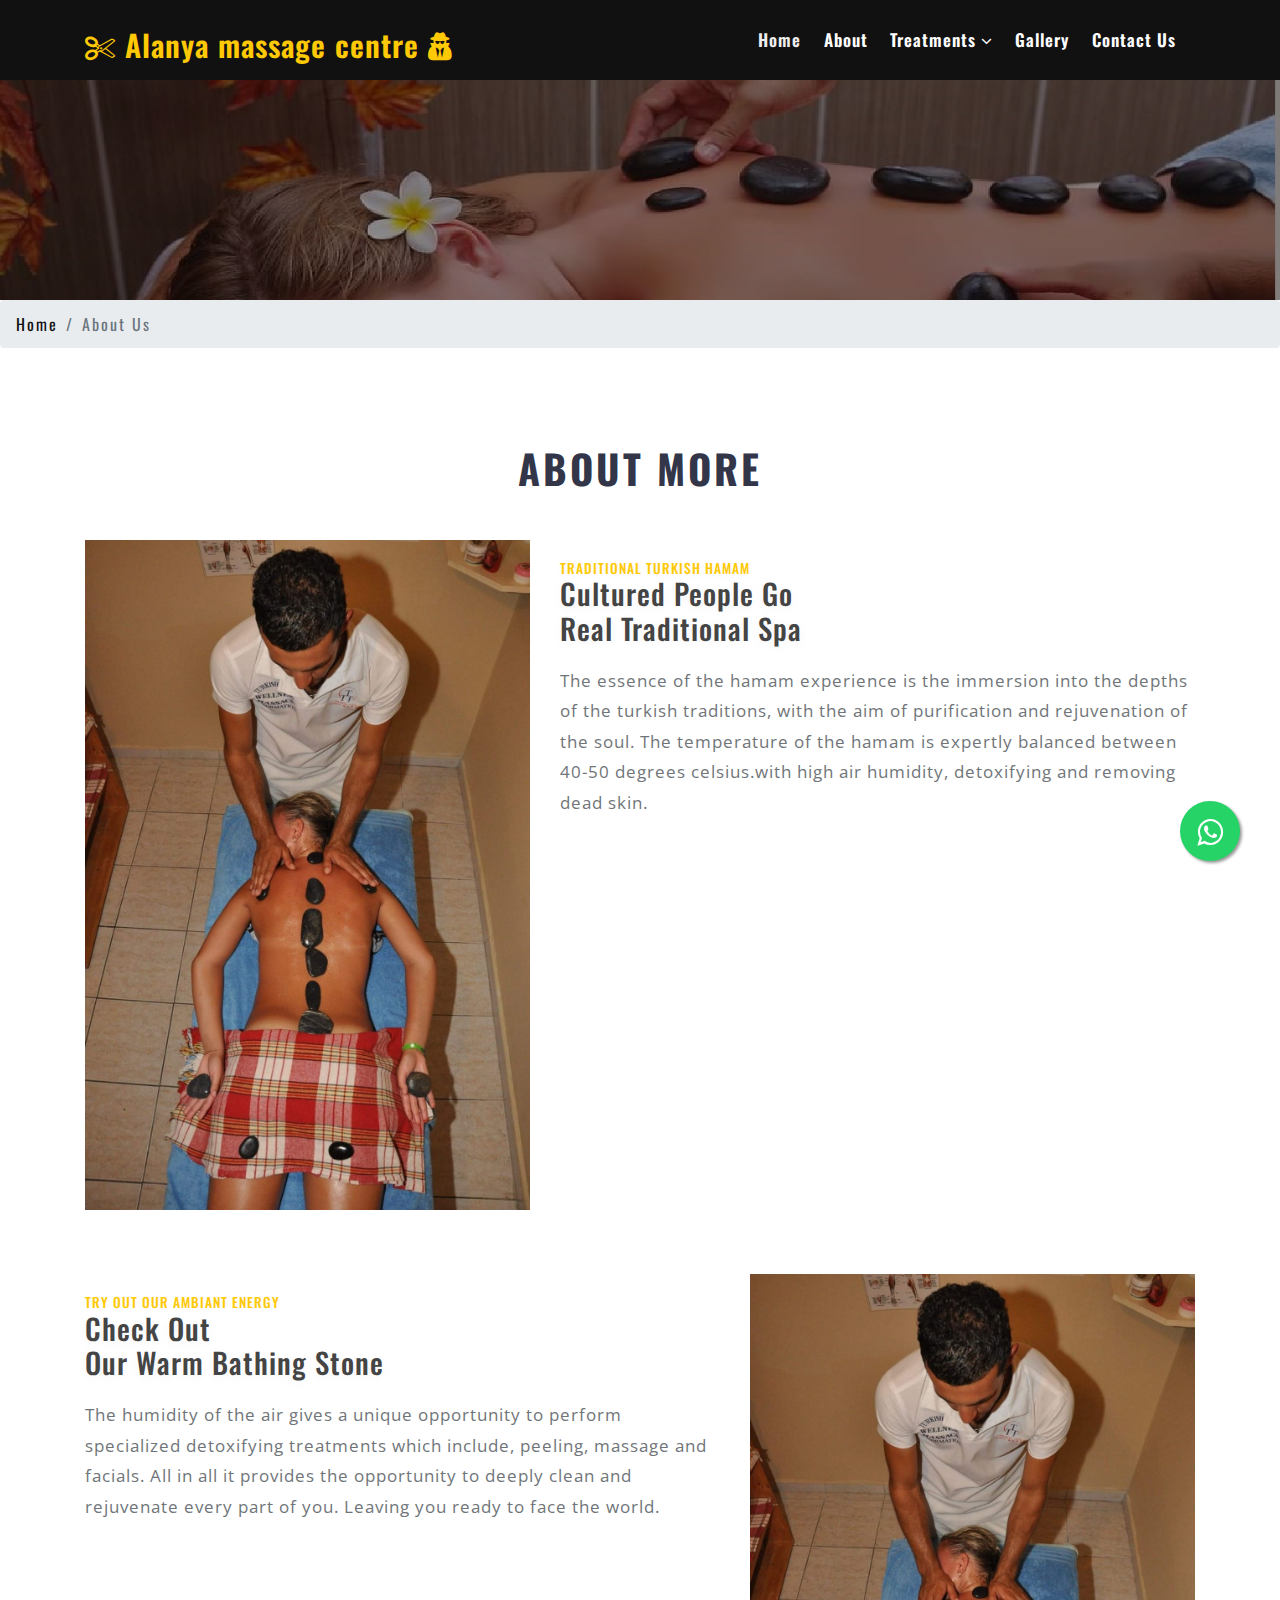
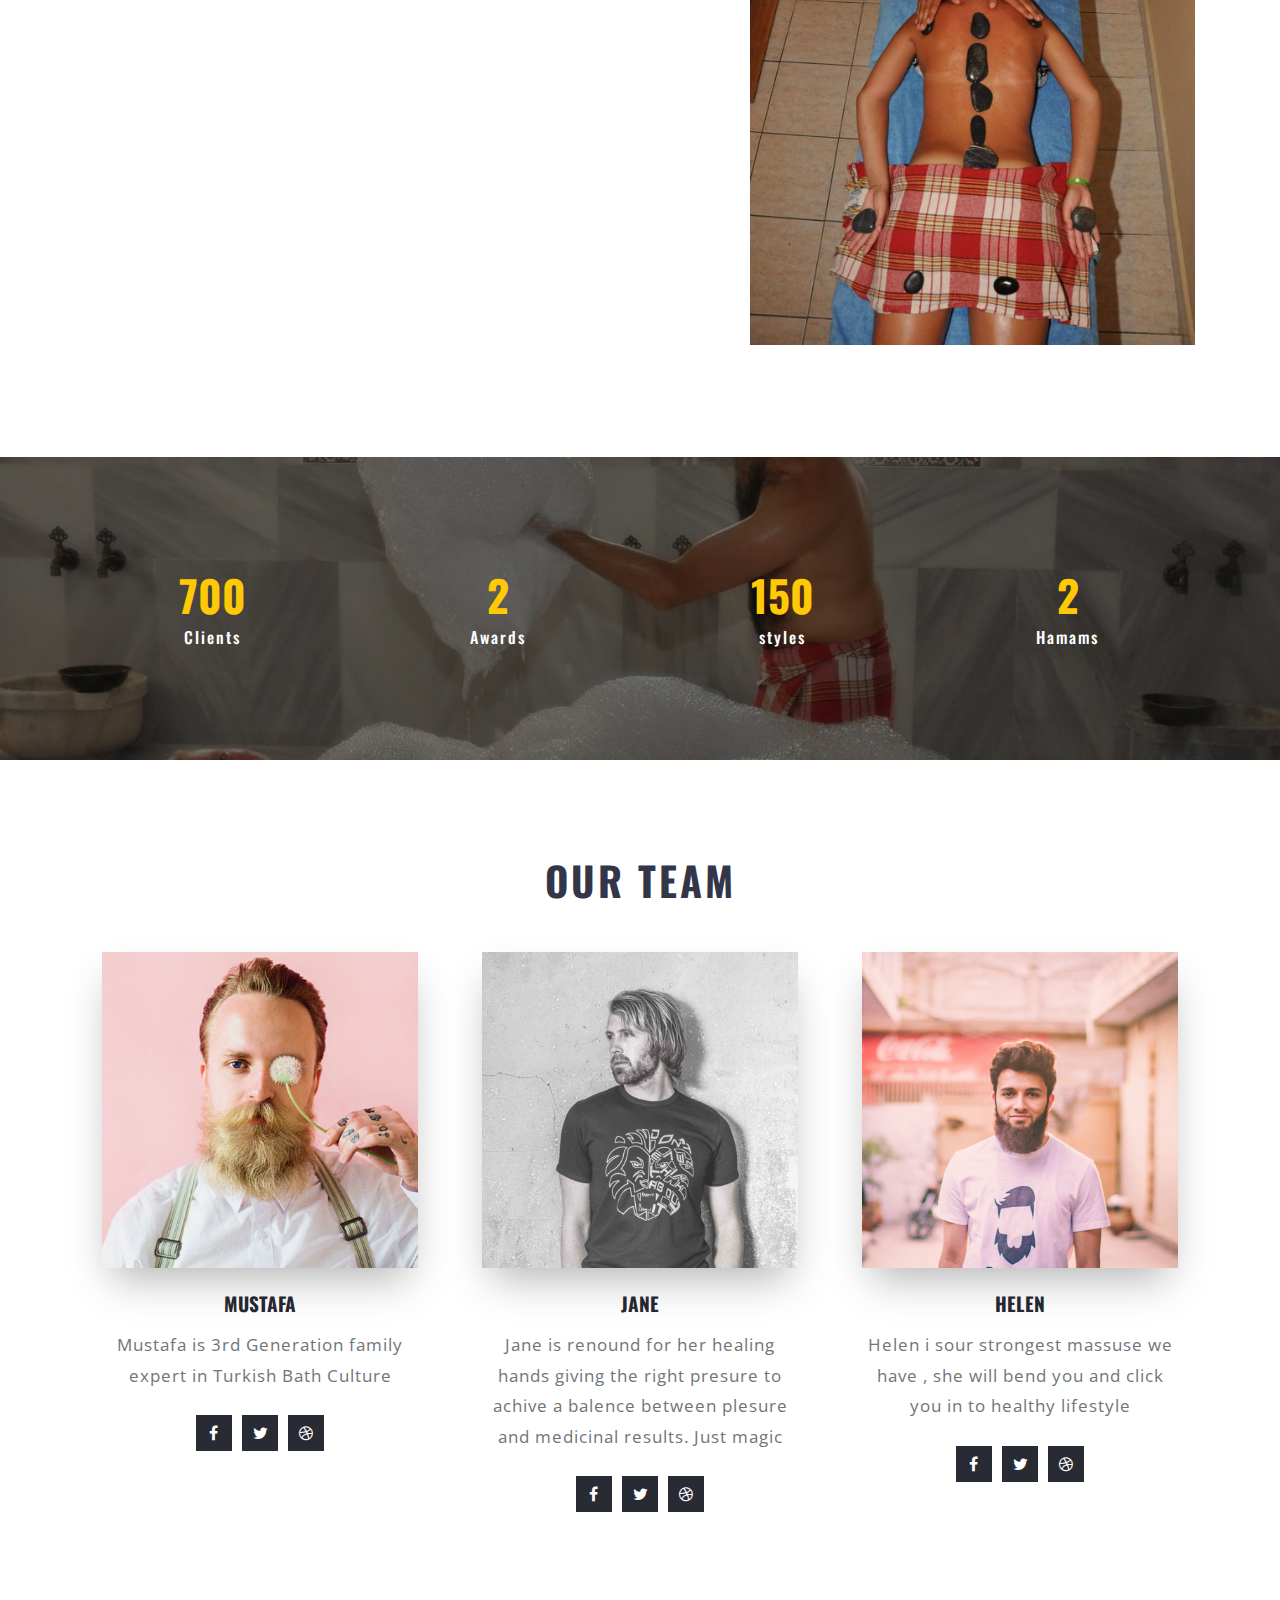
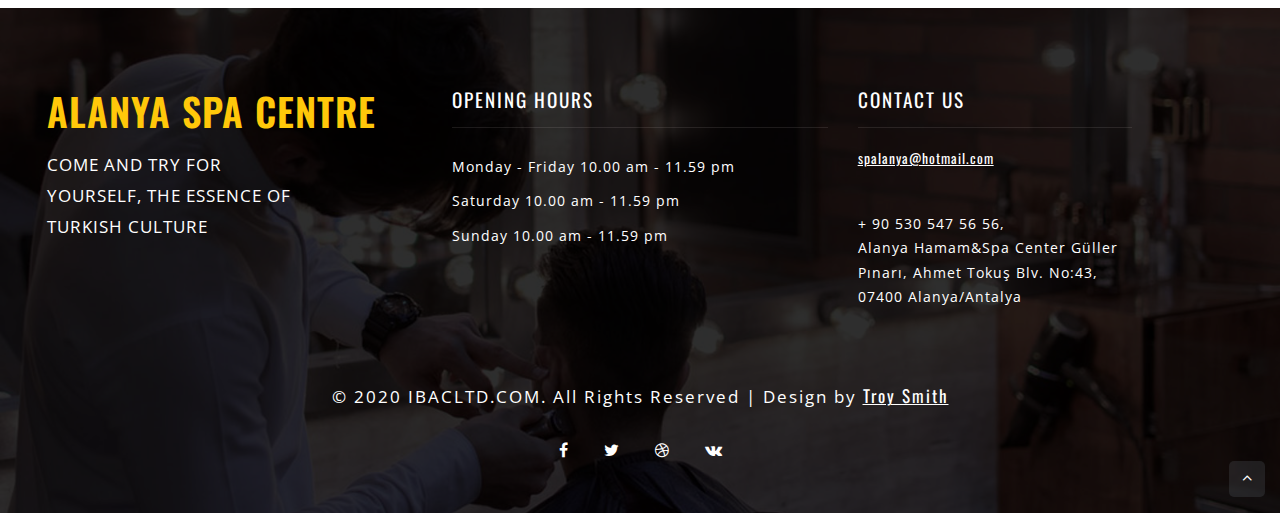
==== about.html @ a0852693 "Add files via upload" ====
<!--
Author:W3layouts
Author URL: http://ibacltd.com
License: Creative Commons Attribution 3.0 Unported
License URL: http://creativecommons.org/licenses/by/3.0/
-->

<!DOCTYPE html>
<html lang="zxx">

<head>
    <title>About | About :: </title>
    <!-- Meta tag Keywords -->
    <meta name="viewport" content="width=device-width, initial-scale=1">
    <meta charset="UTF-8" />
    <meta name="keywords" content="Alany Spa Center,  Android Compatible web template, Smartphone Compatible web template, free webdesigns for Nokia, Samsung, LG, SonyEricsson, Motorola web design" />
    <script>
        addEventListener("load", function () {
            setTimeout(hideURLbar, 0);
        }, false);

        function hideURLbar() {
            window.scrollTo(0, 1);
        }
    </script>

    <!-- //Meta tag Keywords -->
    <!-- Custom-Files -->
    <link rel="stylesheet" href="css/bootstrap.css">
    <!-- Bootstrap-Core-CSS -->
    <link rel="stylesheet" href="css/style.css" type="text/css" media="all" />
    <!-- Style-CSS -->
    <!-- font-awesome-icons -->
    <link href="css/font-awesome.css" rel="stylesheet">
    <!-- //font-awesome-icons -->
    <!-- /Fonts -->
   <link href="//fonts.googleapis.com/css?family=Oswald:200,300,400,500,600,700" rel="stylesheet">
   <link href="//fonts.googleapis.com/css?family=Open+Sans:300,300i,400,400i,600,600i,700,700i,800,800i" rel="stylesheet">
    <!-- //Fonts -->

</head>

<body>
<!-- header -->
<header>
	<div class="container">
		<div class="header d-lg-flex justify-content-between align-items-center">
			<div class="header-agile">
				<h1>
					<a class="navbar-brand logo" href="index.html">
						<span class="fa fa-scissors" aria-hidden="true" ></span> Alanya massage centre	<span class="fa fa-user-secret" aria-hidden="true" ></span>
					</a>
				</h1>
			</div>
			<div class="nav_w3ls">
				<nav>
					<label for="drop" class="toggle mt-lg-0 mt-1"><span class="fa fa-bars" aria-hidden="true"></span></label>
					<input type="checkbox" id="drop" />
						<ul class="menu">
							<li class="mr-lg-3 mr-2 active"><a href="index.html">Home</a></li>
							<li class="mr-lg-3 mr-2"><a href="about.html">About </a></li>
							<li class="mr-lg-3 mr-2 p-0">
							<!-- First Tier Drop Down -->
							<label for="drop-2" class="toggle">Treatments <span class="fa fa-angle-down" aria-hidden="true"></span> </label>
							<a href="#">Treatments <span class="fa fa-angle-down" aria-hidden="true"></span></a>
							<input type="checkbox" id="drop-2"/>
							<ul class="inner-dropdown">
								<li><a href="packages.html">Packages</a></li>
								<li><a href="packages.html">Turkish Bath</a></li>
								<li><a href="peeling.html">Peeling</a></li>
								<li><a href="massage_list.html">Extra Massage</a></li>
								<li><a href="sauna1.html">Sauna</a></li>
								<li><a href="relax.html">Relax</a></li>
                                <li><a href="doctor.html">Doctor Fish</a></li>
                                <li><a href="hairdresser.html">Hair styling</a></li>
                                <li><a href="manicure.html">Manicure</a></li>
                                
							</ul>
							</li>
							<li class="mr-lg-3 mr-2"><a href="gallery.html">Gallery</a></li>
							<li class="mr-lg-3 mr-2"><a href="contact.html">Contact Us</a></li>
							

						</ul>
				</nav>
			</div>

		</div>
	</div>
</header>
<!-- //header -->
<!-- banner -->
<section class="inner-page-banner" id="home">
</section>
<!-- //banner -->
<link rel="stylesheet" href="https://maxcdn.bootstrapcdn.com/font-awesome/4.5.0/css/font-awesome.min.css">
<a href="whatsapp://send?phone=447547747968" class="float" target="_blank">
<i class="fa fa-whatsapp my-float"></i>
</a>
<!-- page details -->
<div class="breadcrumb-agile">
	<ol class="breadcrumb mb-0">
		<li class="breadcrumb-item">
			<a href="index.html">Home</a>
		</li>
		<li class="breadcrumb-item active" aria-current="page">About Us</li>
	</ol>
</div>
<!-- //page details -->
	<!--about-mid -->
    <section class="banner-bottom py-5" id="exp">
        <div class="container py-md-5">
	<h3 class="heading text-center mb-3 mb-sm-5">About More</h3>
            <div class="row mid-grids mt-lg-5 mt-3">
                <div class="col-md-5 content-w3pvt-img">
                    <img src="images/ab1.jpg" alt="" class="img-fluid">
                </div>
                <div class="col-md-7 content-left-bottom entry-w3ls-info text-left mt-3">
                    <h5 class="mt-1">Traditional Turkish hamam </h5>
                    <h4>Cultured People go
                        <br>Real Traditional Spa</h4>
                    <p class="mt-2 text-left">The essence of the hamam experience is the immersion into the depths of the turkish traditions, with the aim of purification and rejuvenation of the soul.
                        The temperature of the hamam is expertly balanced between 40-50 degrees celsius.with high air humidity, detoxifying and removing dead skin. </p>

                </div>


            </div>
            <div class="row mid-grids mt-lg-5 mt-3 py-3">

                <div class="col-md-7 content-left-bottom entry-w3ls-info text-left mt-3">
                    <h5 class="mt-1">Try out our ambiant energy</h5>
                    <h4>Check out  
                        <br>our warm bathing stone</h4>
                    <p class="mt-2 text-left">The humidity of the air gives a unique opportunity to perform specialized detoxifying treatments which include, peeling, massage and facials. 
                        All in all it provides the opportunity to deeply clean and rejuvenate every part of you. Leaving you ready to face the world.</p>

                </div>
                <div class="col-md-5 content-w3pvt-img mt-lg-0 mt-3">
                    <img src="images/ab1.jpg" alt="" class="img-fluid">
                </div>
            </div>
        </div>
    </section>
    <!-- //about-mid -->
<!-- states -->
  <section class="stats-count">
  <div class="overlay py-5">
    <div class="container py-md-5">
      <div class="row text-center">
        <div class="col-lg-3 col-md-3 col-sm-3 col-6 my-3 number-wthree-info ">
          <h5>700</h5>
          <h6 class="pt-2">Clients</h6>
        </div>
        <div class="col-lg-3 col-md-3 col-sm-3 col-6 my-3 number-wthree-info">
          <h5>2</h5>
          <h6 class="pt-2">Awards</h6>
        </div>
        <div class="col-lg-3 col-md-3 col-sm-3 col-6 my-3 number-wthree-info">
          <h5>150</h5>
          <h6 class="pt-2">styles</h6>
        </div>
        <div class="col-lg-3 col-md-3 col-sm-3 col-6 my-3 number-wthree-info">
          <h5>2</h5>
          <h6 class="pt-2">Hamams</h6>
        </div>
      </div>
    </div>
	</div>
  </section>
  <!--//states -->

 <!--//team -->
    <section class="banner-bottom  py-5">
        <div class="container py-md-5">
			<h3 class="heading text-center mb-3 mb-sm-5">Our Team</h3>
            <div class="row mt-lg-5 mt-4">
                <div class="col-md-4 team-gd text-center">
                    <div class="team-img mb-4">
                        <img src="images/t1.jpg" class="img-fluid" alt="user-image">
                    </div>
                    <div class="team-info">
                        <h3 class="mt-md-4 mt-3">Mustafa</h3>
                        <p>Mustafa is 3rd Generation family expert in Turkish Bath Culture</p>
                        <ul class="list-unstyled team-icons mt-4">
                            <li>
                                <a href="#" class="t-icon">
                                    <span class="fa fa-facebook-f"></span>
                                </a>
                            </li>
                            <li>
                                <a href="#" class="t-icon">
                                    <span class="fa fa-twitter"></span>
                                </a>
                            </li>
                            <li>
                                <a href="#" class="t-icon">
                                    <span class="fa fa-dribbble"></span>
                                </a>
                            </li>

                        </ul>
                    </div>
                </div>

                <div class="col-md-4 team-gd second text-center my-md-0 my-5">
                    <div class="team-img mb-4">
                        <img src="images/t2.jpg" class="img-fluid" alt="user-image">
                    </div>
                    <div class="team-info">
                        <h3 class="mt-md-4 mt-3">Jane</h3>
                        <p>Jane is renound for her healing hands giving the right presure to achive a balence between plesure and medicinal results. Just magic</p>
                        <ul class="list-unstyled team-icons mt-4">
                            <li>
                                <a href="#" class="t-icon">
                                    <span class="fa fa-facebook-f"></span>
                                </a>
                            </li>
                            <li>
                                <a href="#" class="t-icon">
                                    <span class="fa fa-twitter"></span>
                                </a>
                            </li>
                            <li>
                                <a href="#" class="t-icon">
                                    <span class="fa fa-dribbble"></span>
                                </a>
                            </li>

                        </ul>
                    </div>
                </div>
                <div class="col-md-4 team-gd text-center">
                    <div class="team-img mb-4">
                        <img src="images/t3.jpg" class="img-fluid" alt="user-image">
                    </div>
                    <div class="team-info">
                        <h3 class="mt-md-4 mt-3"> Helen</h3>
                        <p>Helen i sour strongest massuse we have , she will bend you and click you in to healthy lifestyle</p>
                        <ul class="list-unstyled team-icons mt-4">
                            <li>
                                <a href="#" class="t-icon">
                                    <span class="fa fa-facebook-f"></span>
                                </a>
                            </li>
                            <li>
                                <a href="#" class="t-icon">
                                    <span class="fa fa-twitter"></span>
                                </a>
                            </li>
                            <li>
                                <a href="#" class="t-icon">
                                    <span class="fa fa-dribbble"></span>
                                </a>
                            </li>

                        </ul>
                    </div>
                </div>
            </div>

        </div>
    </section>
    <!--//team -->
<!-- footer -->
<footer class="footer-content">
    <div class="layer footer">
        <div class="container-fluid">
            <div class="row footer-top-inner-w3ls">
                <div class="col-lg-4 col-md-6 footer-top ">
                    <h2>
                        <a href="index.html">Alanya Spa Centre</a>
                    </h2>
                    <p class="my-3">COME AND TRY FOR YOURSELF, THE ESSENCE OF TURKISH CULTURE</p>
                    <p>
                    
                    </p>
                </div>
                <div class="col-lg-4 col-md-6 mt-md-0 mt-5">
                    <div class="footer-w3pvt">
                        <h3 class="mb-3 w3pvt_title">Opening Hours</h3>
                        <hr>
                        <ul class="list-info-w3pvt last-w3ls-contact mt-lg-4">
                            <li>
                                <p> Monday - Friday 10.00 am - 11.59 pm</p>

                            </li>
                            <li class="my-2">
                                <p>Saturday 10.00 am - 11.59 pm</p>

                            </li>
                            <li class="my-2">
                                <p>Sunday 10.00 am - 11.59 pm</p>

                            </li>


                        </ul>
                    </div>
                </div>
                <div class="col-lg-3 col-md-6 mt-lg-0 mt-5">
                    <div class="footer-w3pvt">
                        <h3 class="mb-3 w3pvt_title">Contact Us</h3>
                        <hr>
                        <div class="last-w3ls-contact">
                            <p>
                                <a href="spalanya@hotmail.com">spalanya@hotmail.com</a>
                            </p>
                        </div>
                        <div class="last-w3ls-contact my-2">
                            <p></p>
                        </div>
                        <div class="last-w3ls-contact">
                            <p>+ 90 530 547 56 56,
                                <br>Alanya Hamam&Spa Center
                                Güller Pınarı, Ahmet Tokuş Blv.
                                 No:43, 07400 Alanya/Antalya</p>
                        </div>
                    </div>
                </div>

            </div>

            <p class="copy-right-grids text-li text-center my-sm-4 my-4">© 2020  IBACLTD.COM. All Rights Reserved | Design by
                <a href="http://ibacltd.com"> Troy Smith </a>
            </p>
            <div class="w3ls-footer text-center mt-4">
                <ul class="list-unstyled w3ls-icons">
                    <li>
                        <a href="https://www.facebook.com/Alanyamassagecenter">
                        <span class="fa fa-facebook-f"></span>
                    </a>
                    </li>
                    <li>
                        <a href="#">
                        <span class="fa fa-twitter"></span>
                    </a>
                    </li>
                    <li>
                        <a href="#">
                        <span class="fa fa-dribbble"></span>
                    </a>
                    </li>
                    <li>
                        <a href="#">
                        <span class="fa fa-vk"></span>
                    </a>
                    </li>
                </ul>
            </div>
            <div class="move-top text-right"><a href="#home" class="move-top"> <span class="fa fa-angle-up  mb-3" aria-hidden="true"></span></a></div>
        </div>
        <!-- //footer bottom -->
    </div>
</footer>
<!-- //footer -->



</body>
</html>
---- css/style.css ----
/*--
Author: W3layouts
Author URL: http://w3layouts.com
License: Creative Commons Attribution 3.0 Unported
License URL: http://creativecommons.org/licenses/by/3.0/
--*/
html,
body {
    margin: 0;
    font-size: 100%;
    background: #fff;
	font-family: 'Oswald', sans-serif;
}

html {
  scroll-behavior: smooth;
}
body a {
    text-decoration: none;
    transition: 0.5s all;
    -webkit-transition: 0.5s all;
    -moz-transition: 0.5s all;
    -o-transition: 0.5s all;
    -ms-transition: 0.5s all;
	font-family: 'Oswald', sans-serif;
}

body img {
    max-width: 100%;
}

a:hover {
    text-decoration: none;
}

input[type="button"],
input[type="submit"],
input[type="text"],
input[type="email"],
input[type="search"] {
    transition: 0.5s all;
    -webkit-transition: 0.5s all;
    -moz-transition: 0.5s all;
    -o-transition: 0.5s all;
    -ms-transition: 0.5s all;
}
.float{
	position:fixed;
	width:60px;
	height:60px;
	bottom:40px;
	right:40px;
	background-color:#25d366;
	color:#FFF;
	border-radius:50px;
	text-align:center;
  font-size:30px;
	box-shadow: 2px 2px 3px #999;
  z-index:100;
}

.my-float{
	margin-top:16px;
}


h1,
h2,
h3,
h4,
h5,
h6 {
    margin: 0;
	color: #323648;
	font-family: 'Oswald', sans-serif;
}
li {
    list-style-type: none;
}
p {
    margin: 0;
    font-size: 17px;
    line-height: 1.8em;
    letter-spacing: 1px;
    color: #707579;
	font-family: 'Open Sans', sans-serif;
}

ul {
    margin: 0;
    padding: 0;
}

/*-- header --*/

a.navbar-brand {
    font-size: .75em;
    color: #ffc905;
    padding: 0;
    font-weight: 600;
    margin: 0;
    letter-spacing: 1px;
    position: relative;
}

/*-- //header --*/


/*-- banner --*/

.banner-text {
    padding-top: 17vw;
    width: 50%;
    margin: 0 13em;
}
.banner-text a {
  background-color: #ffc905;
    border-color: #ffc905;
    color: #000;
    padding: 0.8em 2em;
    border-radius: 4px;
    box-shadow: 2px 2px 2px 1px rgba(0, 0, 0, 0.15);
    font-size: 13px;
    display: inline-block;
    border: none;
    transition: all 500ms ease;
    text-align: justify;
    text-transform: uppercase;
    font-weight: 700;
    outline: none;
    letter-spacing: 2px;
	margin: 1em 0 0 0;
}
/*-- text Slider --*/


p.sub-para {
    font-size: 18px;
    color: #fff;
    letter-spacing: 2px;
    font-weight: 300;
}

.slider-top span {
    font-weight: 600;
}

.home h3 {
    font-size: 2em;
    color: #ffffff;
    letter-spacing: 2px;
    font-weight: 400;
    line-height: 1.15em;
}

.slider-info p {
    color: #fff;
  font-size: 14px;
    font-weight: 400;
    line-height: 30px;
    letter-spacing: 1px;
    margin-top: 1em;
}

/* //text slider */

.bs-slider-overlay {
    width: 100%;
    height: 100%; 
	background: rgba(0, 0, 0, 0.3);
    background-size: 2px;
    -webkit-background-size: 2px;
    -moz-background-size: 2px;
    -o-background-size: 2px;
    -ms-background-size: 2px;
}
.bs-slider-overlay1 {
    width: 100%;
    height: 100%; 
	background: rgba(0, 0, 0, 0.5);
    background-size: 2px;
    -webkit-background-size: 2px;
    -moz-background-size: 2px;
    -o-background-size: 2px;
    -ms-background-size: 2px;
}
h4.agile-title,h1.agile-title,h2.agile-title {
    letter-spacing: 1px;
    line-height: 1.2em;
    font-weight: 100;
	color: #fff;
	font-size: 70px;
    line-height: 78px;
    font-weight: 500;
}

/*-- //banner --*/
/*-- banner --*/

.csslider>ul>li,.bs-slider-overlay,.csslider>ul>li,.bs-slider-overlay1 {
    min-height: 750px;
}

.csslider>ul>li:first-child {
    background: url(../images/ban1.jpg) no-repeat center;
    background-size: cover;
}

.csslider>ul>li:nth-child(2) {
    background: url(../images/ban2.jpg) no-repeat center;
    background-size: cover;
}

.csslider>ul>li:nth-child(3) {
    background: url(../images/ban3.jpg) no-repeat center;
    background-size: cover;
}
.csslider>ul>li:last-child {
    background: url(../images/ban4.jpg) no-repeat center;
    background-size: cover;
}

.csslider {
    position: relative;
}

.csslider>input {
    display: none;
}

.csslider>input:nth-of-type(3):checked~ul li:first-of-type {
    margin-left: -200%;
}

.csslider>input:nth-of-type(4):checked~ul li:first-of-type {
    margin-left: -300%;
}

.csslider>input:nth-of-type(2):checked~ul li:first-of-type {
    margin-left: -100%;
}

.csslider>input:nth-of-type(1):checked~ul li:first-of-type {
    margin-left: 0%;
}

.csslider>ul {
    position: relative;
    font-size: 0;
    line-height: 0;
    margin: 0 auto;
    padding: 0;
    overflow: hidden;
    white-space: nowrap;
    -moz-box-sizing: border-box;
    -webkit-box-sizing: border-box;
    box-sizing: border-box;
}

.csslider>ul>li {
    position: relative;
    display: inline-block;
    width: 100%;
    height: 100%;
    overflow: visible;
    font-size: 15px;
    font-size: initial;
    line-height: normal;
    -moz-transition: all 0.5s cubic-bezier(0.4, 1.3, 0.65, 1);
    -o-transition: all 0.5s ease-out;
    -webkit-transition: all 0.5s cubic-bezier(0.4, 1.3, 0.65, 1);
    transition: all 0.5s cubic-bezier(0.4, 1.3, 0.65, 1);
    vertical-align: top;
    -moz-box-sizing: border-box;
    -webkit-box-sizing: border-box;
    box-sizing: border-box;
    white-space: normal;
}

.csslider>.navigation {
    position: absolute;
    bottom: 30px;
    left: 50%;
    z-index: 10;
    margin-bottom: -10px;
    font-size: 0;
    line-height: 0;
    text-align: center;
    -webkit-touch-callout: none;
    -webkit-user-select: none;
    -khtml-user-select: none;
    -moz-user-select: none;
    -ms-user-select: none;
    user-select: none;
}

.csslider>.navigation>div {
    margin-left: -100%;
}

.csslider>.navigation label {
    position: relative;
    display: inline-block;
    cursor: pointer;
    border-radius: 50%;
    margin: 0 4px;
    padding: 2px;
    background: #fff;
    border: 3px solid #fff;
}

.csslider>.navigation label:hover:after {
    opacity: 1;
}

.csslider>.navigation label:after {
    content: '';
    position: absolute;
    left: 50%;
    top: 50%;
    margin-left: -7px;
    margin-top: -7px;
    background: transparent;
    border-radius: 50%;
    padding: 3px;
    opacity: 0;
    border: 4px solid #fff;
}

.csslider.inside .navigation {
    bottom: 10px;
    margin-bottom: 10px;
}

.csslider.inside .navigation label {
    border: 1px solid #7e7e7e;
}

.csslider>input:nth-of-type(1):checked~.navigation label:nth-of-type(1):after,
.csslider>input:nth-of-type(2):checked~.navigation label:nth-of-type(2):after,
.csslider>input:nth-of-type(3):checked~.navigation label:nth-of-type(3):after,
.csslider>input:nth-of-type(4):checked~.navigation label:nth-of-type(4):after {
    opacity: 1;
}

.csslider.infinity>input:first-of-type:checked~.arrows label.goto-last,
.csslider>input:nth-of-type(1):checked~.arrows>label:nth-of-type(0),
.csslider>input:nth-of-type(2):checked~.arrows>label:nth-of-type(1),
.csslider>input:nth-of-type(3):checked~.arrows>label:nth-of-type(2)
.csslider>input:nth-of-type(4):checked~.arrows>label:nth-of-type(3) {
    display: block;
    left: 0;
    right: auto;
    -moz-transform: rotate(45deg);
    -ms-transform: rotate(45deg);
    -o-transform: rotate(45deg);
    -webkit-transform: rotate(45deg);
    transform: rotate(45deg);
}

.csslider.infinity>input:last-of-type:checked~.arrows label.goto-first,
.csslider>input:nth-of-type(1):checked~.arrows>label:nth-of-type(2),
.csslider>input:nth-of-type(2):checked~.arrows>label:nth-of-type(3),
.csslider>input:nth-of-type(3):checked~.arrows>label:nth-of-type(4) {
    display: block;
    right: 0;
    left: auto;
    -moz-transform: rotate(225deg);
    -ms-transform: rotate(225deg);
    -o-transform: rotate(225deg);
    -webkit-transform: rotate(225deg);
    transform: rotate(225deg);
}

/*#region MODULES */


#slider1 {
    width: 100%;
}

@media screen and (max-width: 800px) {
    .csslider>.navigation {
        bottom: 75px;
    }
}
@media screen and (max-width: 768px) {
    .csslider>ul>li {
        min-height: 486px;
    }
}
@media screen and (max-width:736px) {

    .csslider>.navigation {
        bottom: 40px;
    }
}

@media screen and (max-width: 640px) {
    .csslider>ul>li {
        min-height: 420px;
    }
}
@media screen and (max-width: 600px) {
    .csslider>ul>li {
        min-height: 385px;
    }
}
@media screen and (max-width: 480px) {
    .csslider>ul>li {
        min-height: 330px;
    }
}
@media screen and (max-width: 384px) {
    .csslider>ul>li {
        min-height: 280px;
    }
}
/* //banner */

/* header */
/* CSS Document */
header {
    position: absolute;
    z-index: 9;
    width: 100%;
    padding: 1rem 0;
	background-color:#111;
}

.toggle,
[id^=drop] {
	display: none;
}

/* Giving a background-color to the nav container. */
nav { 
	margin:0;
	padding: 0;
}


/* Since we'll have the "ul li" "float:left"
 * we need to add a clear after the container. */

nav:after {
	content:"";
	display:table;
	clear:both;
}

/* Removing padding, margin and "list-style" from the "ul",
 * and adding "position:reltive" */
nav ul {
	float: right;
	padding:0;
	margin:0;
	list-style: none;
	position: relative;
	}
	
/* Positioning the navigation items inline */
nav ul li {
	margin: 0px;
	display:inline-block;
	float: left;
	}

/* Styling the links */
nav a,nav a:hover {
    font-weight: 600;	
    text-transform: capitalize;
    color: #fff;
    letter-spacing: 1px;
    font-size: 17px;
    position: relative;
    padding: 0.2rem;
}

/* Background color change on Hover */
.menu li.active  a{ 
    color: #eee;
    background: transparent;
}

/* Hide Dropdowns by Default
 * and giving it a position of absolute */
nav ul ul {
	display: none;
	position: absolute; 
	/* has to be the same number as the "line-height" of "nav a" */
	top: 25px; 
    background: #fff;
    padding: 10px;
}
ul.inner-dropdown a:hover {
	color: #333;
}
/* Display Dropdowns on Hover */
nav ul li:hover > ul {
	display:inherit;
}
	
/* Fisrt Tier Dropdown */
nav ul ul li {
	width:160px;
	float:none;
	display:list-item;
	position: relative;
}
nav ul ul li a {
    color: #333;
    padding: 5px 10px;
    display: block;
}

/* Second, Third and more Tiers	
 * We move the 2nd and 3rd etc tier dropdowns to the left
 * by the amount of the width of the first tier.
*/
nav ul ul ul li {
	position: relative;
	top:-60px;
	/* has to be the same number as the "width" of "nav ul ul li" */ 
	left:170px; 
}

	
/* Change ' +' in order to change the Dropdown symbol */
li > a:only-child:after { content: ''; }


/* Media Queries
--------------------------------------------- */

@media all and (max-width : 991px) {

	#logo {
		display: block;
		padding: 0;
		width: 100%;
		text-align: center;
		float: none;
	}

	nav {
		margin: 0;
	}
	.header-agile{
		float: left;
	}
	nav ul {
		width: 100%;
	}
	/* Hide the navigation menu by default */
	/* Also hide the  */
	.toggle + a,
	.menu {
		display: none;
	}

	/* Stylinf the toggle lable */
	.toggle {
		display: block;
		padding: 4px 18px;
		font-size: 20px;
		text-decoration:none;
		border:none;
		float: right;
		background-color: #333;
		color: #fff;
	}
	.menu .toggle {
		float: none;
		text-align: center;
		margin: auto;
		width: 25%;
		padding: 5px;
		font-weight: normal;
		font-size: 15px;
		letter-spacing: 1px;
		background: none;
		color:#333;
	}

	.toggle:hover {
		color:#333;
		background-color: #fff;
	}

	/* Display Dropdown when clicked on Parent Lable */
	[id^=drop]:checked + ul {
		display: block;
		background: #fff;
		padding: 15px 0;
		text-align: center;
	}

	/* Change menu item's width to 100% */
	nav ul li {
		display: block;
		width: 100%;
		padding: 5px 0;
	}

	nav ul ul .toggle,
	nav ul ul a {
		padding: 0 40px;
	}

	nav ul ul ul a {
		padding: 0 80px;
	}

	nav a:hover,
 	nav ul ul ul a {
		background-color: transparent;
	}
  
	nav ul li ul li .toggle,
	nav ul ul a,
  nav ul ul ul a{
		padding:14px 20px;	
		color:#FFF;
		font-size:17px; 
	}
  
	/* Hide Dropdowns by Default */
	nav ul ul {
		float: none;
		position:static;
		color: #ffffff;
		/* has to be the same number as the "line-height" of "nav a" */
	}
		
	/* Hide menus on hover */
	nav ul ul li:hover > ul,
	nav ul li:hover > ul {
		display: none;
	}
		
	/* Fisrt Tier Dropdown */
	nav ul ul li {
		display: block;
		width: 100%;
		padding: 0;
	}

	nav ul ul ul li {
		position: static;
		/* has to be the same number as the "width" of "nav ul ul li" */ 

	}
	nav a {
		color: #333;
	}
	nav a:hover {
		color: #333;
	}
	.menu li.active a {
		color: #333;
	}
	nav ul ul li a {
		display: inline-block;
		font-size: 15px;
	}
	ul.inner-dropdown {
		padding-bottom: 0 !important;
		padding-top: 8px !important;
	}
}
@media all and (max-width : 991px) {
.menu .toggle {
		font-weight: 600;
		    font-size: 17px;
}
}
@media all and (max-width : 330px) {

	nav ul li {
		display:block;
		width: 94%;
	}

}
/*-- // header --*/
h3.heading {
    font-size: 40px;
    text-transform: uppercase;
    font-weight: 800;
    letter-spacing: 3px;
}
.breadcrumb-item {
    letter-spacing: 2px;
}
/*-- inner page banner --*/
.inner-page-banner {
    background: url(../images/ban1.jpg) no-repeat;
    background-size: cover;
    min-height: 300px;
    position: relative;
}
.inner-page-banner:before {
    content: '';
    position: absolute;
    width: 100%;
    height: 100%;
    top: 0;
    left: 0;
    opacity: 0.4;
    background: #000;
}

.title-desc a.btn {
       background-color: #ffc905;
    border-color: #ffc905;
    color: #000;
    padding: 0.8em 2em;
    border-radius: 4px;
    box-shadow: 2px 2px 2px 1px rgba(0, 0, 0, 0.15);
    font-size: 13px;
    display: inline-block;
    border: none;
    transition: all 500ms ease;
    text-align: justify;
    text-transform: uppercase;
    font-weight: 700;
    outline: none;
    letter-spacing: 2px;
}
.title-desc img {
    margin: 0em 0 1em 0;
}
li.breadcrumb-item a {
    color: #101010 !important;
}
/*-- //about page-bottom --*/
/*-- /about page-mid --*/

.content-left-bottom h5 {
    color: #ffc905;
    text-shadow: 0 2px 12px rgba(0, 0, 0, 0.05);
    font-size: 0.85em;
    text-transform: uppercase;
    letter-spacing: 1px;
}

.entry-w3ls-info h4 {
    color: #444;
    font-size: 1.8em;
    text-align: left;
	text-transform: capitalize;
    letter-spacing: 1px;
    margin-bottom: .7em;
    text-shadow: 0 2px 12px rgba(0, 0, 0, 0.05);
}
/*-- //about page-mid --*/
/*-- /services --*/
.ab-content-inner {
    padding: 2em 1em;
    background: #fff;
}

.ab-content img {

    width: 68%;
}
.ab-content1 img {
    width: 100%;
}
.ab-content-inner {
    padding: 2em 1em;
    background: #fff;
    text-align: center;
}

.services {
    background: #f7f7f7;
}

.ab-info-con h4 {
    margin: 1.1em 0 1em 0;
    font-weight: 500;
    font-size: 1.1em;
    color: #555;
}
span.fa.fa-arrow-circle-o-right {
    font-size: 1.5em;
    color:#ffc905;
}
/*-- //services --*/
/*-- /services page --*/
/*-- what we do --*/

.what-we-do {
    background: #f6f6f6;
}
.what-we-do-grid h4 {
    text-transform: uppercase;
    font-size: 18px;
    letter-spacing: 1px;
    font-weight: 600;
}
.bg-grid-clr {
    background: #fff;
    padding: 1em;
}
/*-- what we do --*/
/*-- //services page --*/

/*-- stats-count-- */
.matter-txt{
  background: url(../images/b3.jpg) no-repeat center;
  background-size: cover;
  -webkit-background-size: cover;
  -moz-background-size: cover;
  -o-background-size: cover;
  -ms-background-size: cover;}
  .matter-w3layouts-text h5 {
    font-size: 36px;
    font-weight: 700;
    color: #fff;
    letter-spacing: 3px;

}
.stats-count,.clents {
  background: url(../images/ban3.jpg) no-repeat center;
  background-size: cover;
  -webkit-background-size: cover;
  -moz-background-size: cover;
  -o-background-size: cover;
  -ms-background-size: cover;
}
.overlay {
    background: rgba(0, 0, 0, 0.5);
}
.number-wthree-info h5 {
  font-size: 43px;
  font-weight: 700;
  color: #ffc905;
}

 .blog-date-grid ul li a, .w3layouts-team-grid h6 {
    font-size: 14px;
    color: #525252;
    font-weight: 400;
    letter-spacing: 0px;
}
.number-wthree-info h6 {
    color: white;
    letter-spacing: 2px;
}
/*-- //stats-count-- */
/* gallery page */
.gallery {
    position: relative;
}

.gal-img img,
.popup img {
    width: 100%;
}

/* popup */
.popup-effect {
    position: fixed;
    top: 0;
    bottom: 0;
    left: 0;
    right: 0;
    background: rgba(0, 0, 0, 0.7);
    transition: opacity 0ms;
    visibility: hidden;
    opacity: 0;
    z-index: 99;
}

.popup-effect:target {
    visibility: visible;
    opacity: 1;
}

.popup {
    background: #fff;
    border-radius: 4px;
    max-width: 430px;
    position: relative;
    margin: 8em auto;
    padding: 3em 2em;
    z-index: 999;
    text-align: center;
}

.popup .close {
    position: absolute;
    top: 5px;
    right: 15px;
    transition: all 200ms;
    font-size: 30px;
    font-weight: bold;
    text-decoration: none;
    color: #000;
}


/* //popup */
/* //gallery page */

/*--/team--*/

.team-gd {
    padding: 0em 2em;
    background-color: #fff;
    border: 1px solid #ddd;
}

.team-info h3 {
    font-size: 1.2em;
    font-weight: 700;
    color: #262631;
    margin-bottom: 0.8em;
	text-transform: uppercase;
}

.sub-tittle-team {
    font-size: 0.67em;
    color: #17c0eb;
    font-weight: 700;
    letter-spacing: 2px;
    display: block;
}

.team-gd {
    transition: 2s all;
    -webkit-transition: 2s all;
    -moz-transition: 2s all;
    -ms-transition: 2s all;
    -o-transition: 2s all;

    border: transparent;
}


.team-gd img {
    box-shadow: 0 20px 40px -10px rgba(0, 0, 0, .3);
}

.team-icons li {
    display: inline-block;
    list-style: none;
}

a.t-icon {
    display: inline-block;
    width: 36px;
    height: 36px;
    background: #282b34;
    margin: 0 0.2em;
    color: #fff;
}

a.t-icon span {
    line-height: 36px;
}

/*--//team--*/
/*-- pricing grids --*/
.pricing-grids .padding {
    background: #fff;
    border: 6px solid #f6f6f6;
    padding: 2em 2em;
    position: relative;
	
}
.padding h3 {
    margin: 1em 0;
    color: #ffc905;
    font-weight: 400;
}
.border-dot {
    padding-bottom: 10px;
    border-bottom: 2px dotted #555;
}
.menu-item-name h6 {
    font-size: 16px;
    text-transform: uppercase;
    letter-spacing: 1px;
}
.menu-item-price h6 {
    font-size: 18px;
    color: #323648;
    letter-spacing: 1px;
}
.menu-item-description p {
    font-size: 15px;
}

/*-- //pricing grids --*/
/*-- /order-sec --*/

.order-sec {
    background: #000;
}

h3.tittle span,
h3.tittle.two span {
    color: #fff;
    display: block;
    font-size: 0.6em;
    letter-spacing: 2px;
    font-weight: 800;
}

h3.tittle.order {
    font-size: 1.6em;
    color: #ffc905;
    font-weight: 600;
}

.order-left-content h4 {
    font-size: 4em;
    font-weight: 600;
}

h4.tittle {
    font-size: 4em;
    color: #ffffff;
    text-shadow: 0 1px 2px rgba(0, 0, 0, 0.37);
    text-transform: uppercase;
    letter-spacing: 10px;
   
}
.read-more a {
         background-color: #ffc905;
    border-color: #ffc905;
    color: #000;
    padding: 0.8em 2em;
    border-radius: 4px;
    box-shadow: 2px 2px 2px 1px rgba(0, 0, 0, 0.15);
    font-size: 13px;
    display: inline-block;
    border: none;
    transition: all 500ms ease;
    text-align: justify;
    text-transform: uppercase;
    font-weight: 700;
    outline: none;
    letter-spacing: 2px;
	    margin: 1em 0 0 0;
}
/*-- //order-sec --*/

/*-- /testimonials --*/

#testimonials {
    background: rgb(239, 255, 255);
}

.test-info h3 {
    font-size: 0.9em;
    color: #1e272e;
    letter-spacing: 1px;
    font-weight: 700;
}

.test-img img {
    border-radius: 50%;
    -webkit-border-radius: 50%;
    -o-border-radius: 50%;
    -ms-border-radius: 50%;
    -moz-border-radius: 50%;
    padding: 4px;
    background: rgba(30, 39, 46, 0.12);
    margin-top: 1em;
}

.mobl-footer.test-soc ul li {
    display: inline-block;
    margin: 0 0.3em;
}

.mobl-footer.test-soc ul li a span {
    color: #1e272e;
}

/*-- //testimonials --*/
/*-- /single-page --*/
.content-sing-w3ls h4 {
    color: #555;
    font-size: 1.4em;
    margin: 1em 0;
    letter-spacing: 2px;
    font-weight: 600;
}

h4.leave-w3ls {
    font-size: 1.4em;
    color: #4f5152;
    font-weight: 600;
    letter-spacing: 2px;
    margin-bottom: 2em;
}

.media h5 {
    font-size: 1em;
    color: #555;
    font-weight: 600;
    letter-spacing: 1px;
    margin-bottom: 2em;
}

.single-w3pvt-page img {
    border-radius: 4px;
    -webkit-border-radius: 4px;
    -o- border-radius: 4px;
    -moz-border-radius: 4px;
    -ms-border-radius: 4px;
}
/* social icons */
.w3ls_social_list li {
    display: inline-block;
}

.w3ls_social_list li a {
    width: 34px;
    height: 34px;
    text-align: center;
    display: inline-block;
    font-size: 13px;
    border-radius: 50%;
}

.w3ls_social_list li a span {
    color: #fff;
    line-height: 34px;
}

a.w3pvt_facebook {
    background: #3b5998;
}

a.w3pvt_twitter {
    background: #1da1f2;
}

a.w3pvt_dribble {
    background: #ea4c89;
}

a.w3pvt_google {
    background: #F44336;
}

/* //social-icons */
/*-- //single-page --*/
/*-- /contact --*/
.map-w3layouts iframe {
    min-height: 20em;
    border: none;
    background: #e8eaec;
    padding: 0.4em;
    width: 100%;
}

.form-group label {
    font-size: 0.9em;
    color: #666;
    font-weight: 500;
    font-family: 'Poppins', sans-serif;
    letter-spacing: 1px;
}

.w3layouts-contact-fm {
    margin: 0 auto;
    width: 80%;
}

.form-group input {
    outline: none;
    padding: 16px 20px;
    color: #333;
    font-size: 14px;
    text-transform: capitalize;
    letter-spacing: 2px;
    width: 100%;
    border: 1px solid #ddd;
    text-align: center;
    background: #F9FAFF;
}

.btn.submit {
    background:#ffc905;
    -moz-transition: all 0.25s ease;
    -o-transition: all 0.25s ease;
    -webkit-transition: all 0.25s ease;
    transition: all 0.25s ease;
    color: #000;
    padding: 0.9em 3em;
    text-transform: uppercase;
    font-size: 0.9em;
    letter-spacing: 2px;
    font-weight: 600;
    -moz-box-shadow: 1px 3px 8px 0 rgba(0, 0, 0, 0.15);
    -webkit-box-shadow: 1px 3px 8px 0 rgba(0, 0, 0, 0.15);
    box-shadow: 1px 3px 8px 0 rgba(0, 0, 0, 0.15);
}

.form-group textarea {
    min-height: 16em;
    border: 1px solid #ddd;
    background: #F9FAFF;
}

/*-- //contact --*/
/*-- subscribe --*/
subscribe form {
    border: 1px solid #808080;
    width: 80%;
    margin-top: 10px;
}
.subscribe form input[type="email"] {
    outline: none;
    padding: 15px 25px;
    color: #333;
    font-size: 15px;
    width: 90%;
    border: none;
    background: #fff;
    letter-spacing: 1px;
}
.subscribe button.btn1 {
    color: #fff;
    border: none;
    padding: 13px 0;
    outline: none;
    text-align: center;
    text-decoration: none;
    background: #333;
    cursor: pointer;
    -webkit-transition: 0.5s all;
    -moz-transition: 0.5s all;
    -o-transition: 0.5s all;
    -ms-transition: 0.5s all;
    transition: 0.5s all;
    float: right;
    width: 10%;
}

.subscribe form {
    width: 80%;
    margin-top: 10px;
}
.subscribe h3 {
    font-size: 40px;
    color: #fff;
    letter-spacing: 1px;
}
.subscribe-left {
	background: #ffc905;
}
.subscribe-right {
    background: #f6f6f6;
}
.news-icon {
    width: 20%;
	text-align: center;
}
.news-icon span.fa {
    color: #fff;
    font-size: 55px;
    margin-top: 20px;
}
/*-- //subscribe --*/
/* footer */

.footer-content {
    background: url(../images/banner2.jpg) center no-repeat;
    -webkit-background-size: cover;
    -moz-background-size: cover;
    -o-background-size: cover;
    -ms-background-size: cover;
    background-size: cover;
    min-height: 28em;
}

hr {
    border-top: 1px solid rgba(251, 247, 247, 0.1);
}

.layer.footer {
    min-height: 28em;
    background: rgba(0, 0, 0, 0.82);
}

.footer-top-inner-w3ls {
    padding: 5em 2em 3em 2em;
}

.footer-content h2 a {
    text-transform: uppercase;
    font-size: 1.2em;
    letter-spacing: 1px;
    font-weight: 600;
    color: #ffc80a;
}

/* footer grids */

ul.list-info-w3pvt {
    list-style: none;
}

h4.footer-title {
    color: #777;
    text-transform: capitalize;
}

.footerv3-top p {
    font-size: 1em;
    color: #a3b1bf;
    margin: 1em 0;
    line-height: 1.5em;
}

.footer p a {
    color: #fff;
    text-decoration: underline;
}

.last-w3ls-contact p {
    display: inline-block;
    vertical-align: middle;
    color: #fff;
    font-size: 0.85em;
    letter-spacing: 1px;
    margin: 0;
}

.footer-top p {
    padding-right: 6em;
    color: #fff;
}

.last-w3ls-contact p a:hover {
    color: #15b915;
}

.list-info-w3pvt li a {
    color: #fff;
    font-size: 0.85em;
    letter-spacing: 1px;
}

.list-info-w3pvt li a:hover {
    opacity: 0.8;
}

h3.w3pvt_title {
    font-size: 1.2em;
    color: #fff;
    font-weight: 400;
    text-transform: uppercase;
    letter-spacing: 2px;
}

.last-w3ls-contact a {
    color: #fff;
}

.w3ls-icons li {
    display: inline-block;
    margin: 0 1em;
}

.w3ls-icons li a span {
    color: #fff;
}

.w3ls-icons li a span:hover {
    color: #ffc80a;
}

/* //footer */

/* copyright */

p.copy-right-grids {
    letter-spacing: 2px;
    color: #fff;
}

p.copy-right-grids a {
    color: #fff;
}

/* //copyright */

a.move-top {
    text-align: center;
}

a.move-top span {
    color: #fff;
    width: 36px;
    height: 36px;
    border: transparent;
    line-height: 2em;
    background: #626c733b;
    border-radius: 5px;
    -webkit-border-radius: 5px;
    -o-border-radius: 5px;
    -moz-border-radius: 5px;
    -ms-border-radius: 5px;
}

/*-- //footer --*/
/*-- Responsive design --*/
@media(max-width:1440px) {
	.banner-text {
    padding-top: 17vw;
    width: 56%;
    margin: 0 9em;
}
}
@media(max-width:1366px) {
}
@media(max-width:1280px) {
    
}
@media(max-width:1080px) {
	.banner-text {
    width: 75%;
}.banner-text {
    padding-top: 20vw;
}
}
@media(max-width:1024px) {
	.csslider>ul>li, .bs-slider-overlay, .csslider>ul>li, .bs-slider-overlay1 {
    min-height: 642px;
}
.footer-top p {
    padding-right: 3em;
}
}
@media(max-width:991px) {
	h4.agile-title, h1.agile-title, h2.agile-title {
    font-size: 62px;
}
.subscribe h3 {
    font-size: 35px;
}
}
@media(max-width:800px) {
	h4.agile-title, h1.agile-title, h2.agile-title {
    font-size: 55px;
}
.banner-text {
    width: 90%;
}
.banner-text {
    width: 83%;
    margin: 0 4em;
}
}
@media(max-width:768px) {
	.csslider>ul>li, .bs-slider-overlay, .csslider>ul>li, .bs-slider-overlay1 {
    min-height: 570px;
}
h4.tittle {
    font-size: 3em;
}
.subscribe h3 {
    font-size: 32px;
}
}
@media(max-width:736px) {
	h4.agile-title, h1.agile-title, h2.agile-title {
    font-size: 44px;
    line-height: 56px;
}
.banner-text {
    padding-top: 23vw;
}
.news-icon span.fa {
    color: #fff;
    font-size: 55px;
    margin-top: 1px;
}
}
@media(max-width:667px) {
	
}
@media(max-width:640px) {
.banner-text {
    padding-top: 25vw;
    margin: 0 2em;
}
}
@media(max-width:600px) {
	h4.agile-title, h1.agile-title, h2.agile-title {
    font-size: 37px;
    }
	h3.heading {
    font-size: 36px;
    }
	.news-icon span.fa {
    font-size: 39px;
    }
	.footer-top p {
    padding-right: 1em;
    }
}
@media(max-width:568px) {
	.title-desc img {
    width: 50%;
}
.footer-content h2 a {
    text-transform: uppercase;
    font-size: 1em;
}
.footer-top p {
    padding-right: 1em;
    color: #fff;
}
}
@media(max-width:480px) {
	.banner-text {
    width: 100%;
}
.csslider>ul>li, .bs-slider-overlay, .csslider>ul>li, .bs-slider-overlay1 {
    min-height: 520px;
}
h3.tittle.order {
    font-size: 1.3em;
}
h4.tittle {
    font-size: 2.5em;
}
.subscribe h3 {
    font-size: 25px;
}
.footer-top p {
    padding-right: 1em;
    color: #fff;
}
.entry-w3ls-info h4 {
    font-size: 1.5em;
}
.number-wthree-info h5 {
    font-size: 31px;
}
.content-left-bottom p {
    font-size: 15px;
}
p.copy-right-grids {
    letter-spacing: 1px;
}
}
@media(max-width:414px){
	h4.agile-title, h1.agile-title, h2.agile-title {
    font-size: 30px;
    line-height: 43px;
}
.banner-text {
    padding-top: 35vw;
    margin: 0 1em;
}
.padding h3 {
    font-size: 1.4em;
}
.title-desc p {
    font-size: 15px;
}
h3.heading {
    font-size: 30px;
}
.menu-item-name h6 {
    font-size: 14px;
    letter-spacing: 0px;
}
.test-info p {
    font-size: 15px;
}
p.copy-right-grids {
    letter-spacing: 1px;
    color: #fff;
    font-size: 15px;
}
.header-agile h1 {
    font-size: 2em;
}
.footer-top p {
    font-size: 15px;
}
}
@media(max-width:384px){
	.padding h3 {
    font-size: 1.2em;
}
.menu-item-name h6 {
    font-size: 13px;
    
}
}
@media(max-width:375px){
h4.tittle {
    font-size: 2em;
}
h3.tittle.order {
    font-size: 1.2em;
}
}
/*-- //Responsive design --*/
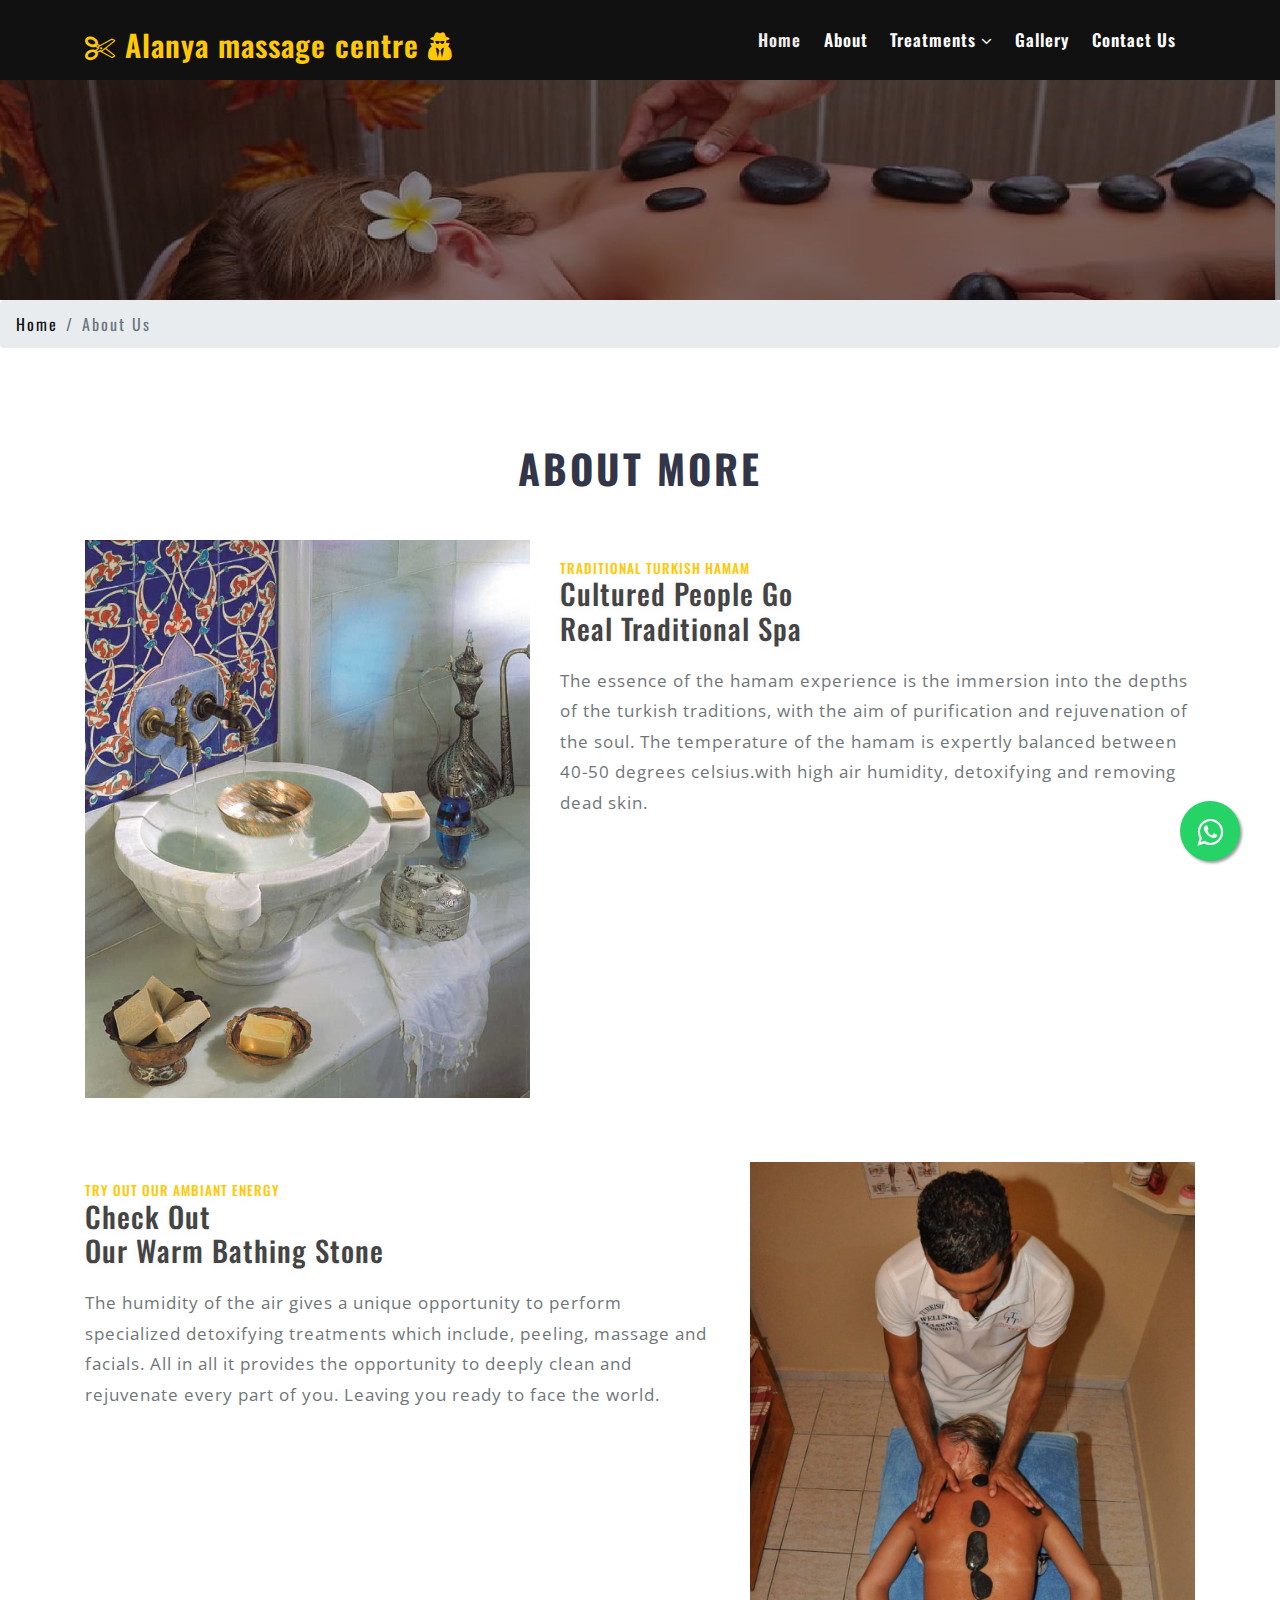
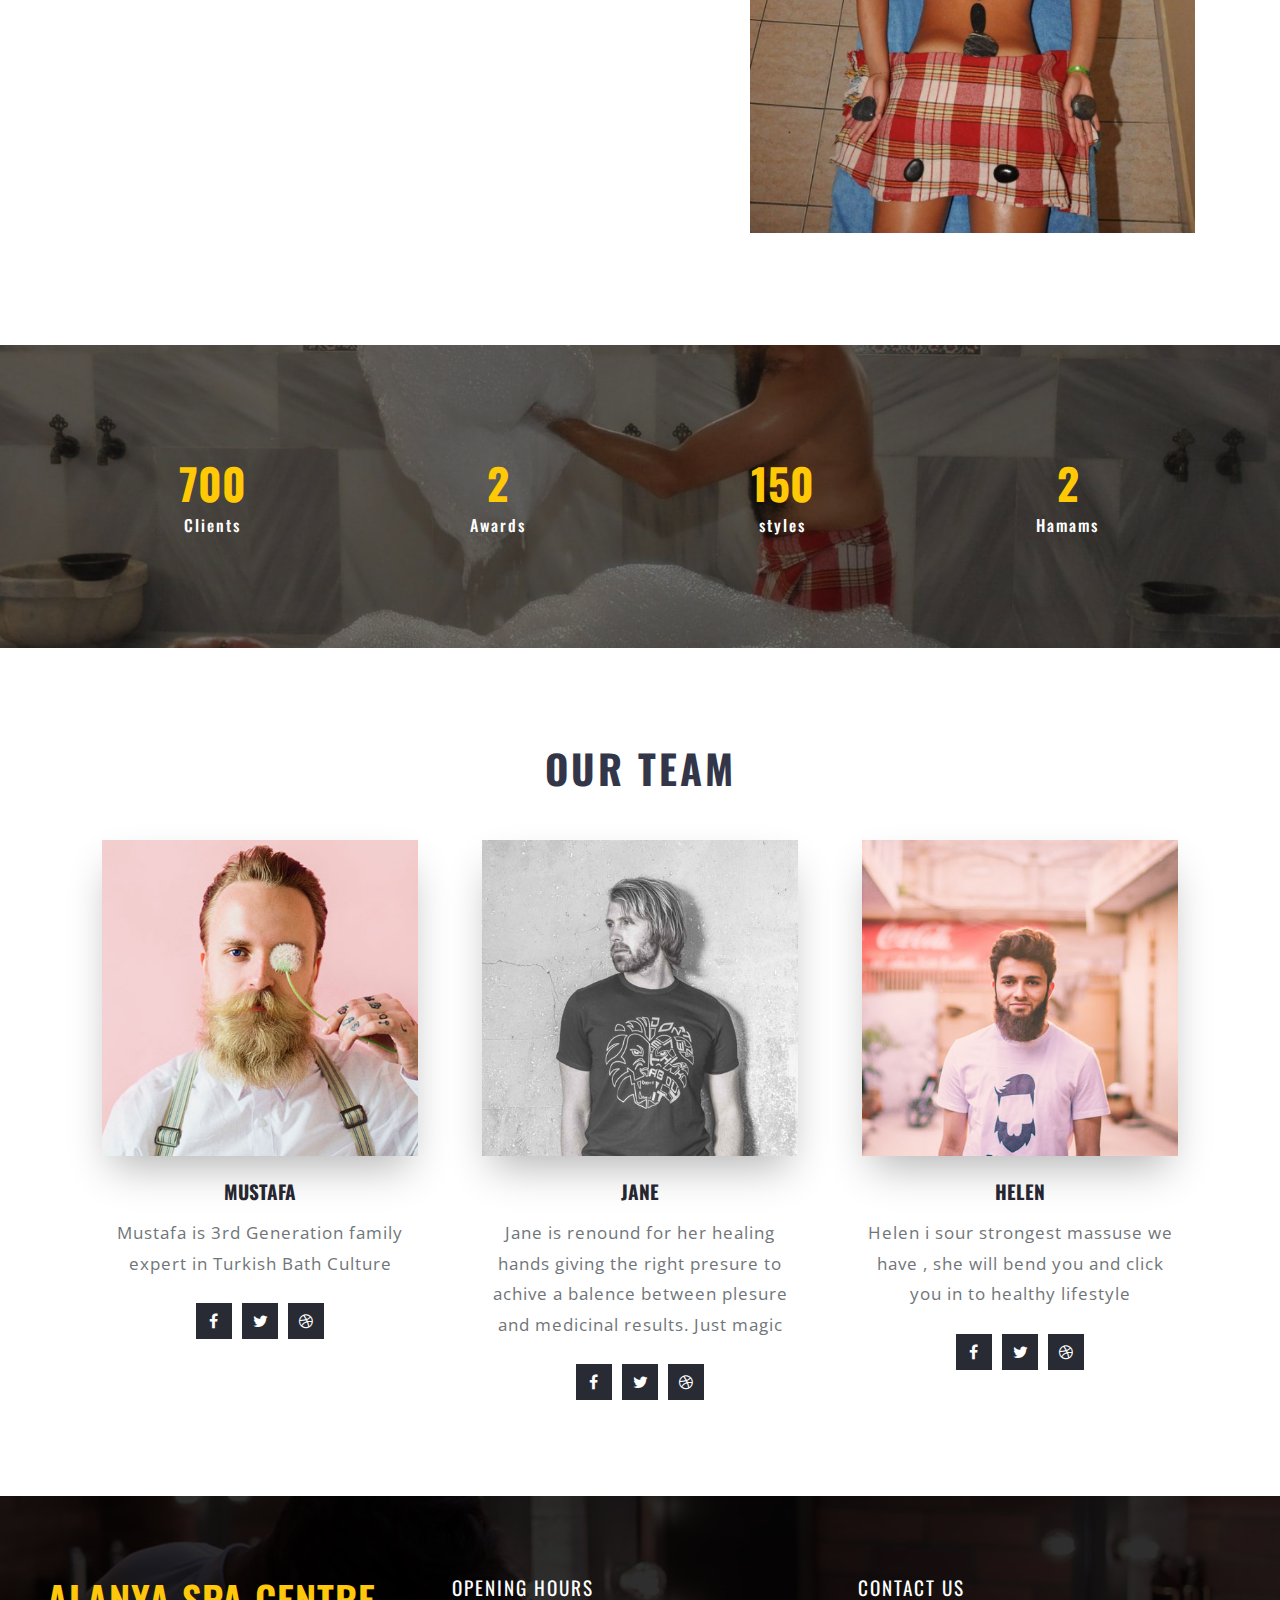
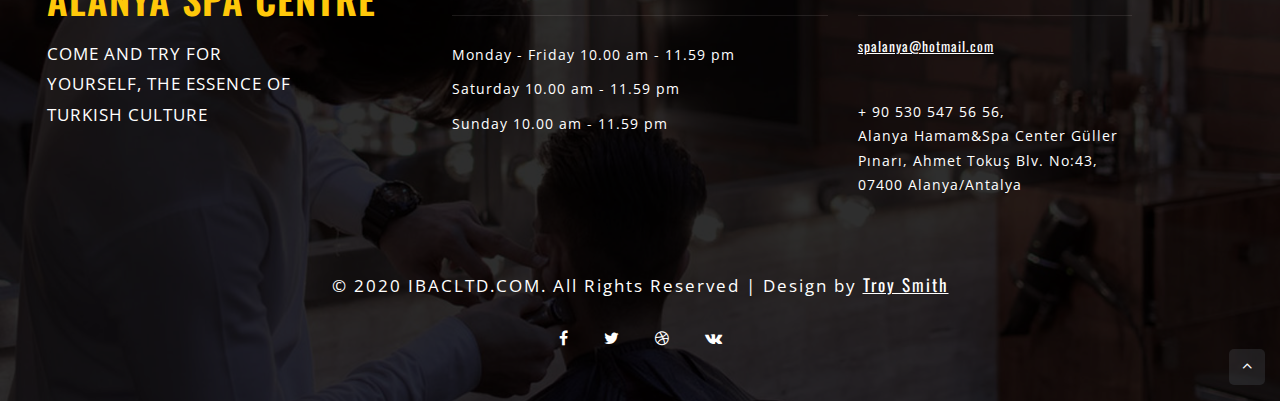
==== commit e66912c7: "Add files via upload" ====
--- a/about.html
+++ b/about.html
@@ -113,7 +113,7 @@
 	<h3 class="heading text-center mb-3 mb-sm-5">About More</h3>
             <div class="row mid-grids mt-lg-5 mt-3">
                 <div class="col-md-5 content-w3pvt-img">
-                    <img src="images/ab1.jpg" alt="" class="img-fluid">
+                    <img src="aboutpage.jpg" alt="" class="img-fluid">
                 </div>
                 <div class="col-md-7 content-left-bottom entry-w3ls-info text-left mt-3">
                     <h5 class="mt-1">Traditional Turkish hamam </h5>
--- a/css/style.css
+++ b/css/style.css
@@ -207,16 +207,16 @@
 }
 
 .csslider>ul>li:nth-child(2) {
-    background: url(../images/ban2.jpg) no-repeat center;
+    background: url(../images/sauna33.jpg) no-repeat center;
     background-size: cover;
 }
 
 .csslider>ul>li:nth-child(3) {
-    background: url(../images/ban3.jpg) no-repeat center;
+    background: url(../images/sports.jpg) no-repeat center;
     background-size: cover;
 }
 .csslider>ul>li:last-child {
-    background: url(../images/ban4.jpg) no-repeat center;
+    background: url(../images/taste.jpg) no-repeat center;
     background-size: cover;
 }
 
